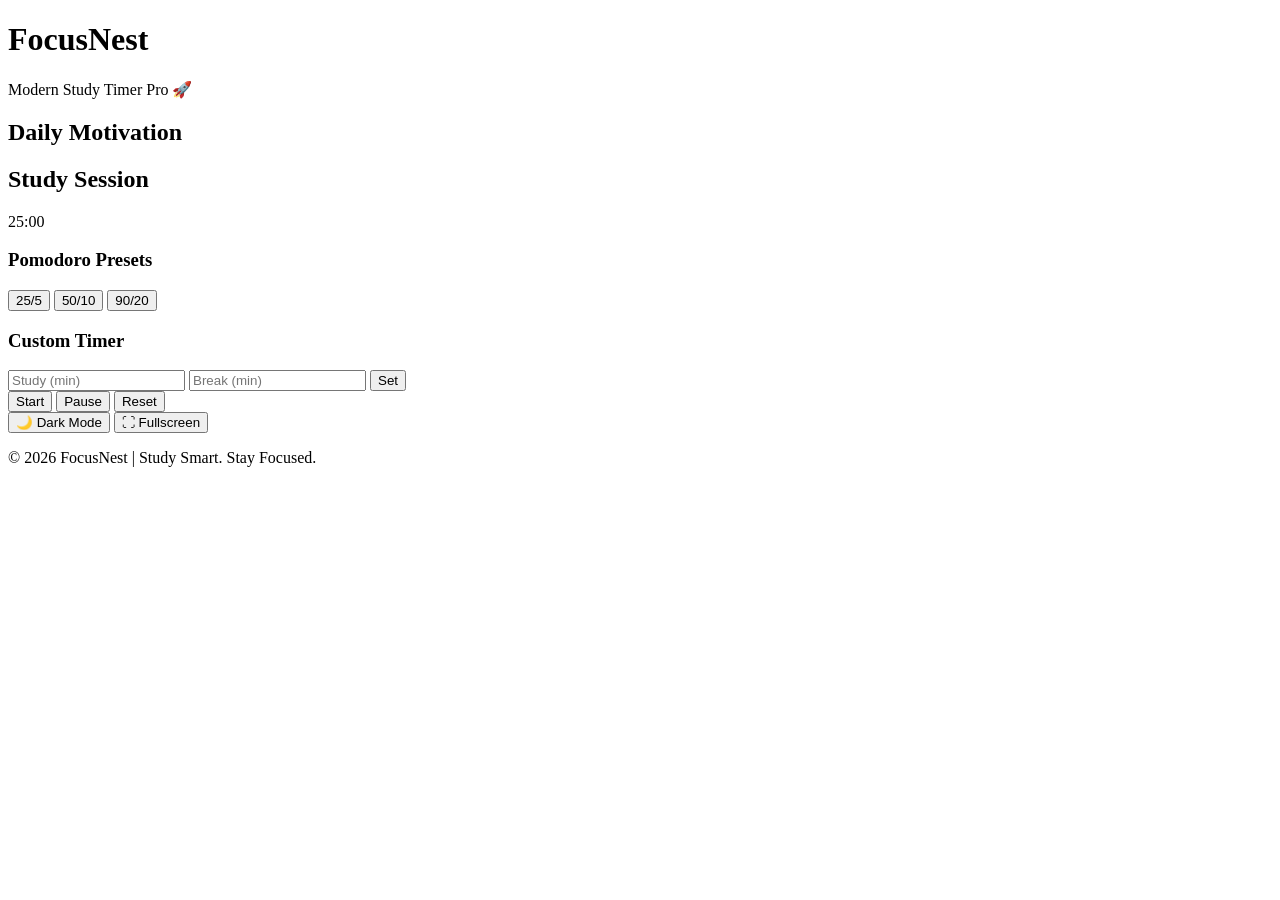
==== index.html @ 397d7053 "Create index.html" ====
<!DOCTYPE html>
<html lang="en">
<head>
  <meta charset="UTF-8" />
  <meta name="viewport" content="width=device-width, initial-scale=1.0" />

  <!-- SEO Meta -->
  <title>FocusNest - Modern Study Timer Pro</title>
  <meta name="description" content="FocusNest is a modern Pomodoro and custom study timer for students. Boost focus, productivity, and study smarter." />
  <meta name="keywords" content="study timer, pomodoro timer, focus timer, timer for students, FocusNest" />

  <link rel="stylesheet" href="style.css" />
</head>

<body>
  <div class="container">

    <!-- Header -->
    <header>
      <h1>FocusNest</h1>
      <p>Modern Study Timer Pro 🚀</p>
    </header>

    <!-- Quote Section -->
    <section class="quote-box">
      <h2>Daily Motivation</h2>
      <p id="quote"></p>
    </section>

    <!-- Timer Display -->
    <section class="timer-box">
      <h2 id="sessionType">Study Session</h2>
      <div id="timer">25:00</div>
    </section>

    <!-- Presets -->
    <section class="presets">
      <h3>Pomodoro Presets</h3>
      <button onclick="setPreset(25,5)">25/5</button>
      <button onclick="setPreset(50,10)">50/10</button>
      <button onclick="setPreset(90,20)">90/20</button>
    </section>

    <!-- Custom Timer -->
    <section class="custom">
      <h3>Custom Timer</h3>
      <input type="number" id="studyInput" placeholder="Study (min)" />
      <input type="number" id="breakInput" placeholder="Break (min)" />
      <button onclick="setCustomTimer()">Set</button>
    </section>

    <!-- Controls -->
    <section class="controls">
      <button class="start" onclick="startTimer()">Start</button>
      <button class="pause" onclick="pauseTimer()">Pause</button>
      <button class="reset" onclick="resetTimer()">Reset</button>
    </section>

    <!-- Extra Features -->
    <section class="extras">
      <button onclick="toggleDarkMode()">🌙 Dark Mode</button>
      <button onclick="toggleFullScreen()">⛶ Fullscreen</button>
    </section>

    <!-- Footer -->
    <footer>
      <p>© 2026 FocusNest | Study Smart. Stay Focused.</p>
    </footer>

  </div>

  <script src="script.js"></script>
</body>
</html>
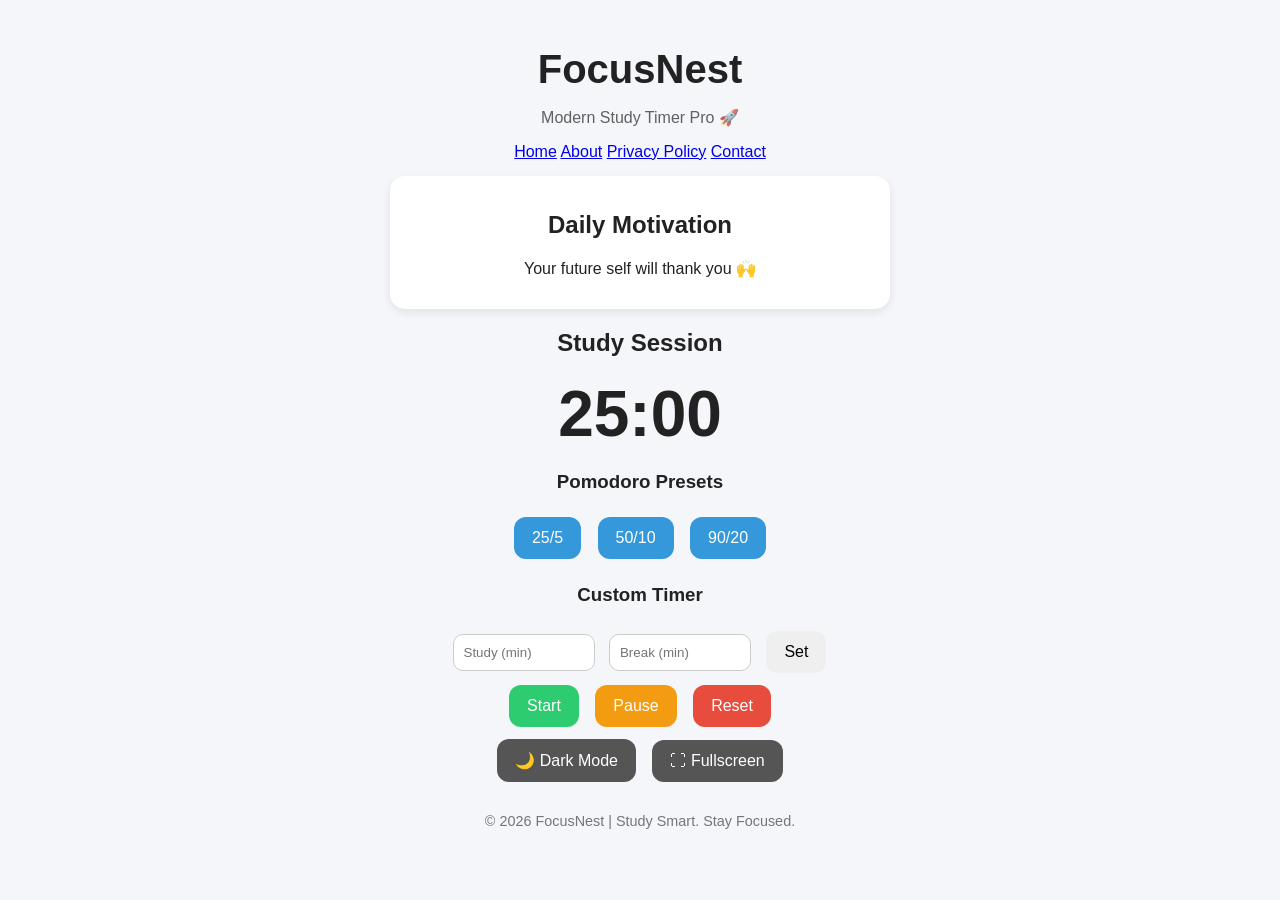
==== commit cf7f168e: "Update index.html" ====
--- a/index.html
+++ b/index.html
@@ -19,6 +19,12 @@
     <header>
       <h1>FocusNest</h1>
       <p>Modern Study Timer Pro 🚀</p>
+      <nav class="nav-links">
+  <a href="index.html">Home</a>
+  <a href="about.html">About</a>
+  <a href="privacy-policy.html">Privacy Policy</a>
+  <a href="contact.html">Contact</a>
+</nav>
     </header>
 
     <!-- Quote Section -->
--- a/style.css
+++ b/style.css
@@ -0,0 +1,109 @@
+/* FocusNest Modern UI */
+
+body {
+  font-family: Arial, sans-serif;
+  margin: 0;
+  padding: 0;
+  background: #f5f6fa;
+  color: #222;
+  transition: 0.3s;
+}
+
+.container {
+  max-width: 500px;
+  margin: auto;
+  padding: 20px;
+  text-align: center;
+}
+
+header h1 {
+  font-size: 2.5rem;
+  margin-bottom: 5px;
+}
+
+header p {
+  font-size: 1rem;
+  opacity: 0.7;
+}
+
+.quote-box {
+  background: white;
+  padding: 15px;
+  border-radius: 15px;
+  margin: 15px 0;
+  box-shadow: 0 4px 10px rgba(0,0,0,0.08);
+}
+
+.timer-box {
+  margin: 20px 0;
+}
+
+#timer {
+  font-size: 4rem;
+  font-weight: bold;
+  margin-top: 10px;
+}
+
+button {
+  border: none;
+  padding: 12px 18px;
+  margin: 6px;
+  border-radius: 12px;
+  cursor: pointer;
+  font-size: 1rem;
+  transition: 0.2s;
+}
+
+button:hover {
+  transform: scale(1.05);
+}
+
+.start {
+  background: #2ecc71;
+  color: white;
+}
+
+.pause {
+  background: #f39c12;
+  color: white;
+}
+
+.reset {
+  background: #e74c3c;
+  color: white;
+}
+
+.presets button {
+  background: #3498db;
+  color: white;
+}
+
+.custom input {
+  padding: 10px;
+  width: 120px;
+  margin: 5px;
+  border-radius: 10px;
+  border: 1px solid #ccc;
+}
+
+.extras button {
+  background: #555;
+  color: white;
+}
+
+footer {
+  margin-top: 25px;
+  font-size: 0.9rem;
+  opacity: 0.6;
+}
+
+/* Dark Mode */
+.dark {
+  background: #111;
+  color: white;
+}
+
+.dark .quote-box {
+  background: #222;
+  color: white;
+}
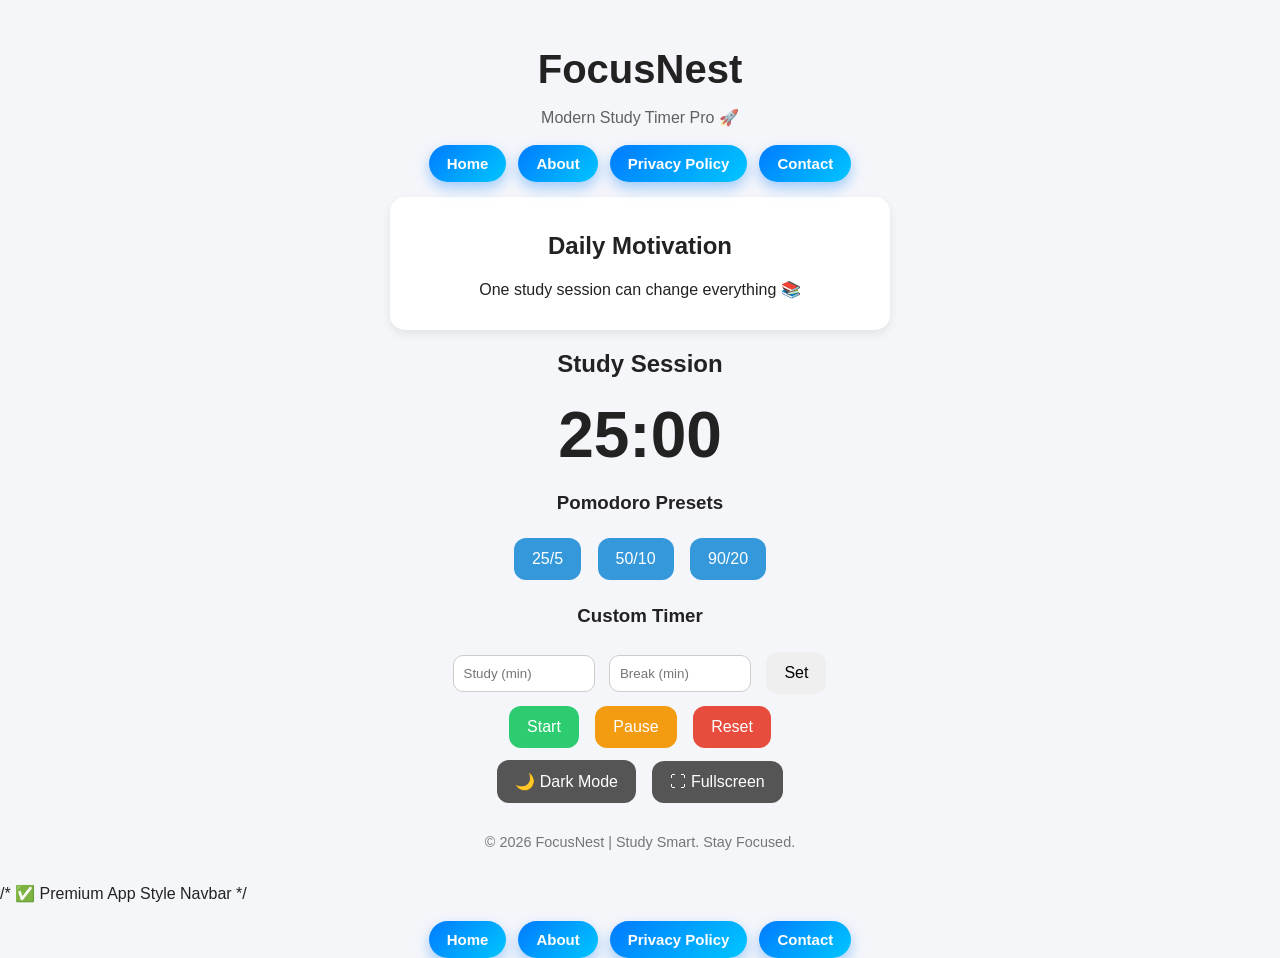
==== commit 66845a31: "Update index.html" ====
--- a/index.html
+++ b/index.html
@@ -67,14 +67,18 @@
       <button onclick="toggleDarkMode()">🌙 Dark Mode</button>
       <button onclick="toggleFullScreen()">⛶ Fullscreen</button>
     </section>
-
     <!-- Footer -->
     <footer>
       <p>© 2026 FocusNest | Study Smart. Stay Focused.</p>
     </footer>
-
   </div>
-
   <script src="script.js"></script>
 </body>
 </html>
+/* ✅ Premium App Style Navbar */
+<nav class="nav-links">
+  <a href="index.html">Home</a>
+  <a href="about.html">About</a>
+  <a href="privacy-policy.html">Privacy Policy</a>
+  <a href="contact.html">Contact</a>
+</nav>
--- a/style.css
+++ b/style.css
@@ -107,3 +107,41 @@
   background: #222;
   color: white;
 }
+/* Navbar Links Styling */
+/* ✅ Premium App Style Navbar */
+.nav-links {
+  margin-top: 18px;
+  display: flex;
+  justify-content: center;
+  flex-wrap: wrap;
+  gap: 12px;
+}
+
+/* Buttons look like Mobile App */
+.nav-links a {
+  text-decoration: none;
+  padding: 10px 18px;
+  font-size: 15px;
+  font-weight: 600;
+
+  border-radius: 999px; /* pill shape */
+
+  background: linear-gradient(135deg, #007bff, #00c6ff);
+  color: white;
+
+  box-shadow: 0 6px 14px rgba(0, 123, 255, 0.35);
+
+  transition: all 0.25s ease;
+}
+
+/* Hover effect (Desktop users) */
+.nav-links a:hover {
+  transform: translateY(-3px);
+  box-shadow: 0 10px 18px rgba(0, 123, 255, 0.45);
+  opacity: 0.95;
+}
+
+/* Click effect (Mobile feel) */
+.nav-links a:active {
+  transform: scale(0.96);
+}
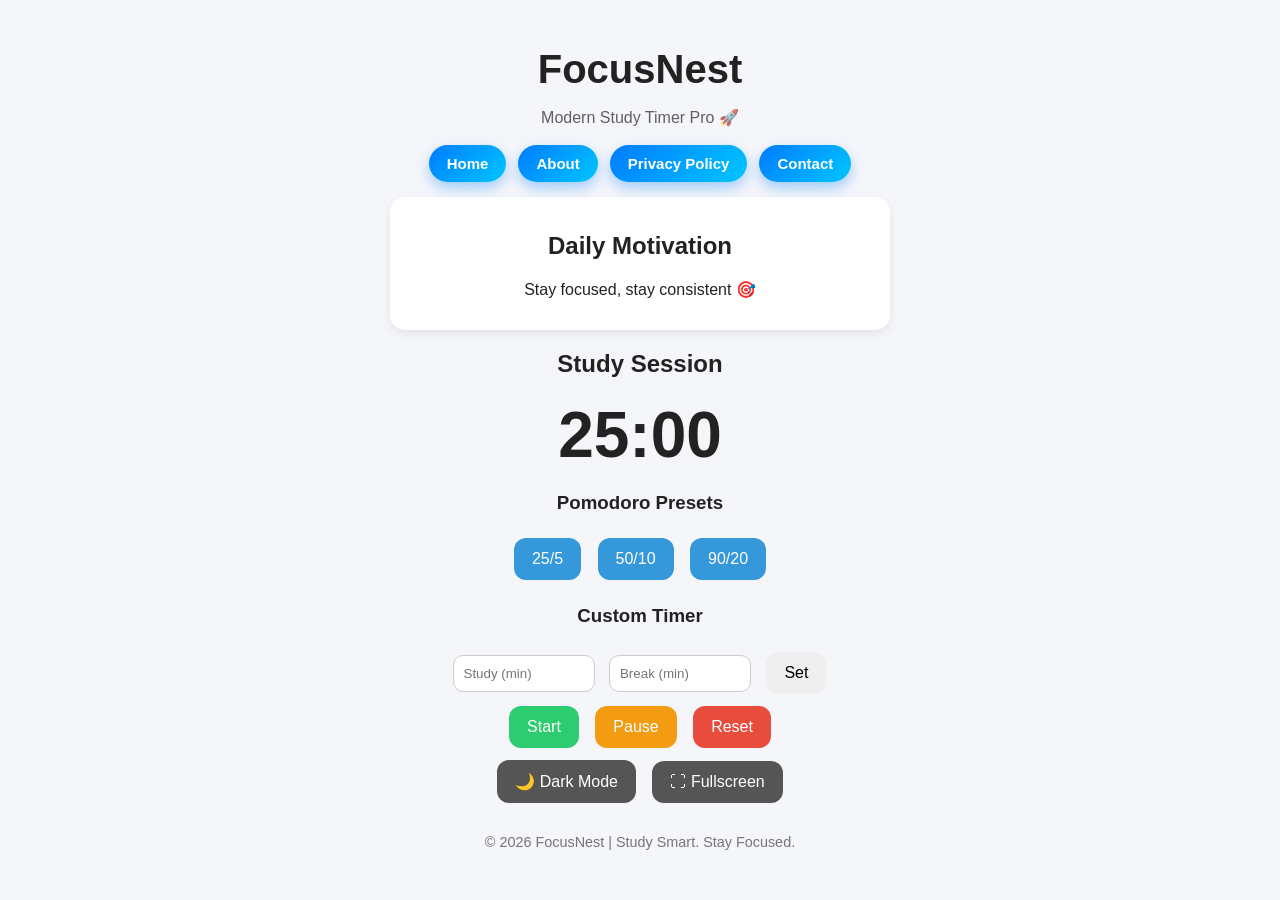
==== commit 58dd34ac: "Update index.html" ====
--- a/index.html
+++ b/index.html
@@ -75,10 +75,3 @@
   <script src="script.js"></script>
 </body>
 </html>
-/* ✅ Premium App Style Navbar */
-<nav class="nav-links">
-  <a href="index.html">Home</a>
-  <a href="about.html">About</a>
-  <a href="privacy-policy.html">Privacy Policy</a>
-  <a href="contact.html">Contact</a>
-</nav>
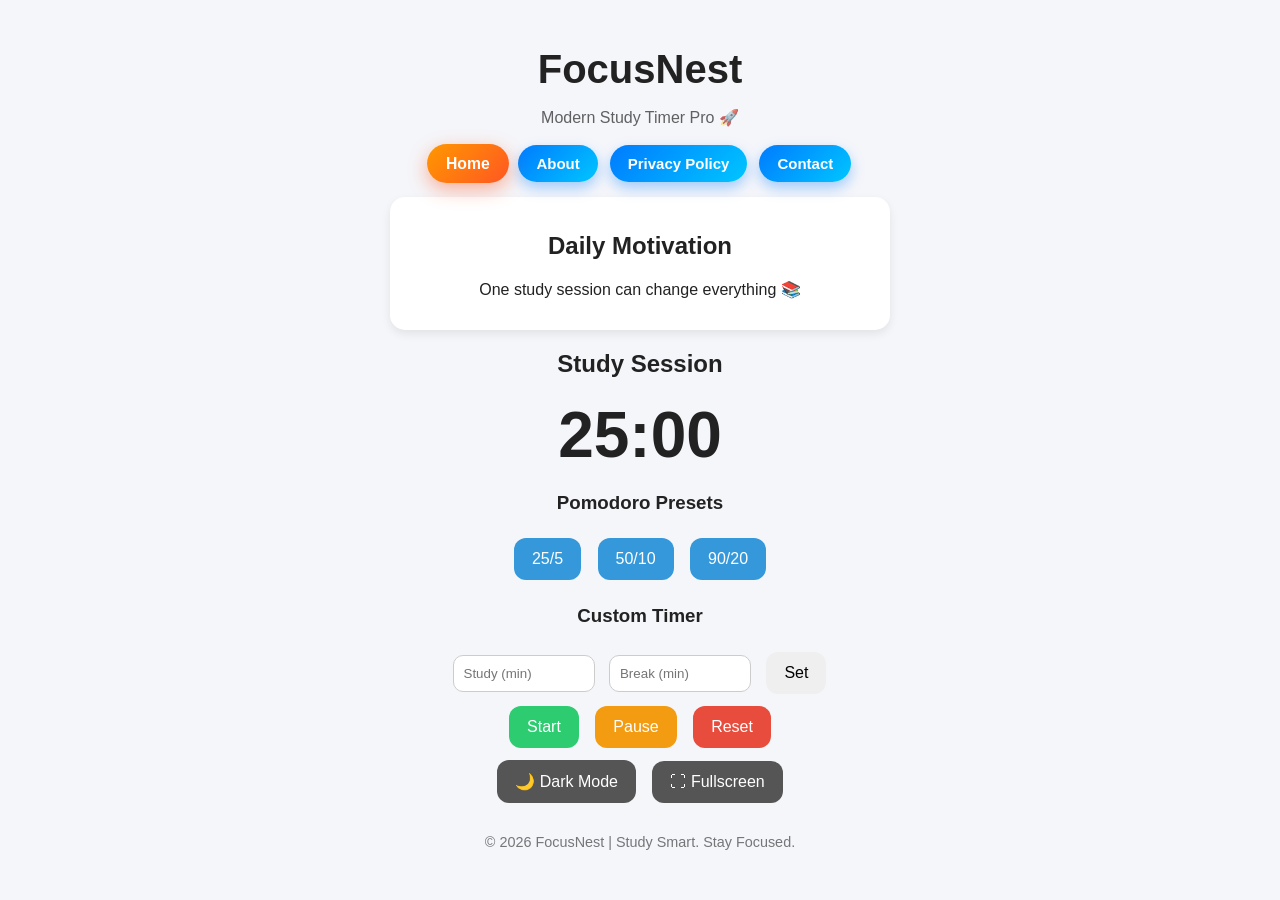
==== commit 44c18e60: "Update index.html" ====
--- a/index.html
+++ b/index.html
@@ -20,7 +20,7 @@
       <h1>FocusNest</h1>
       <p>Modern Study Timer Pro 🚀</p>
       <nav class="nav-links">
-  <a href="index.html">Home</a>
+  <a href="index.html" class="active">Home</a>
   <a href="about.html">About</a>
   <a href="privacy-policy.html">Privacy Policy</a>
   <a href="contact.html">Contact</a>
--- a/style.css
+++ b/style.css
@@ -145,3 +145,9 @@
 .nav-links a:active {
   transform: scale(0.96);
 }
+/* ✅ Current Page Highlight */
+.nav-links a.active {
+  background: linear-gradient(135deg, #ff9800, #ff5722);
+  box-shadow: 0 6px 18px rgba(255, 87, 34, 0.45);
+  transform: scale(1.05);
+}
